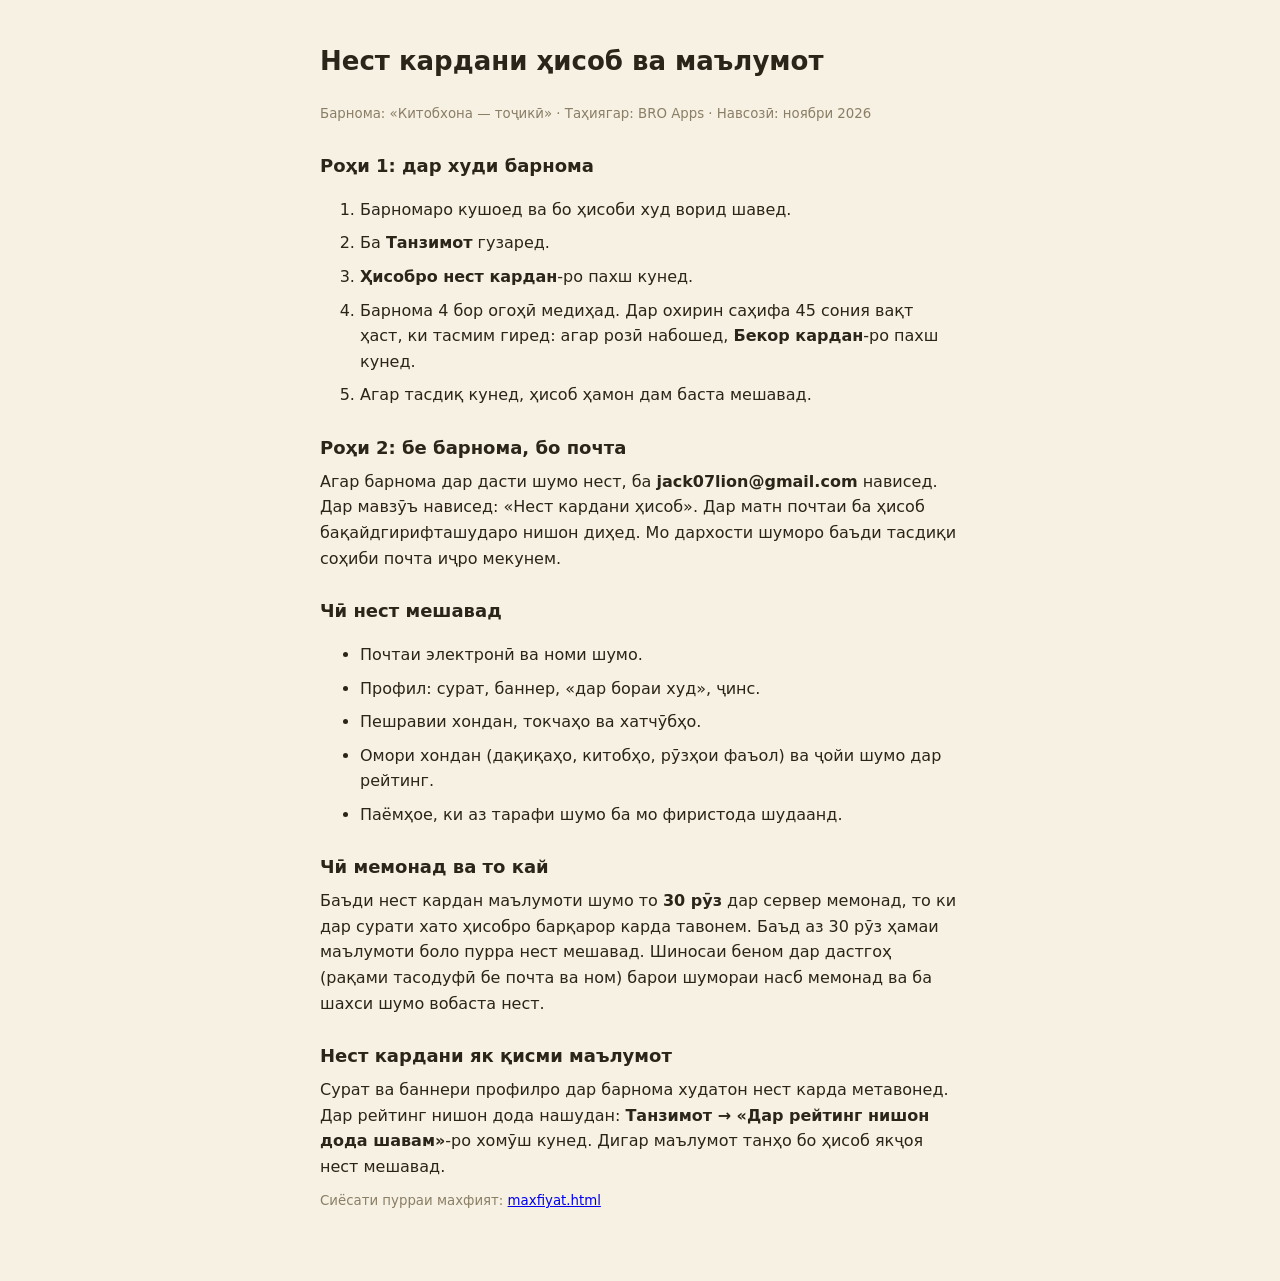
==== hisob-nest.html @ 91453577 "hisob-nest.html: саҳифаи нест кардани ҳисоб (талаби Google Play) Co-Authored-By: Claude Sonnet 5.5 <" ====
<!doctype html>
<html lang="tg"><head><meta charset="utf-8"><meta name="viewport" content="width=device-width,initial-scale=1">
<title>Китобхона — тоҷикӣ: нест кардани ҳисоб</title>
<style>
:root{--bg:#f7f1e3;--ink:#2b2418;--mut:#8a7e66}@media (prefers-color-scheme:dark){:root{--bg:#131211;--ink:#f2efe9;--mut:#9a968f}}
body{margin:0;background:var(--bg);color:var(--ink);font:16px/1.6 system-ui,-apple-system,Segoe UI,Roboto,sans-serif;padding:24px 18px 60px}
main{max-width:640px;margin:0 auto}h1{font-size:26px}h2{font-size:18px;margin:26px 0 6px}p,li{margin:0 0 8px}small{color:var(--mut)}
</style></head><body><main>
<h1>Нест кардани ҳисоб ва маълумот</h1>
<small>Барнома: «Китобхона — тоҷикӣ» · Таҳиягар: BRO Apps · Навсозӣ: ноябри 2026</small>

<h2>Роҳи 1: дар худи барнома</h2>
<ol>
<li>Барномаро кушоед ва бо ҳисоби худ ворид шавед.</li>
<li>Ба <b>Танзимот</b> гузаред.</li>
<li><b>Ҳисобро нест кардан</b>-ро пахш кунед.</li>
<li>Барнома 4 бор огоҳӣ медиҳад. Дар охирин саҳифа 45 сония вақт ҳаст, ки тасмим гиред: агар розӣ набошед, <b>Бекор кардан</b>-ро пахш кунед.</li>
<li>Агар тасдиқ кунед, ҳисоб ҳамон дам баста мешавад.</li>
</ol>

<h2>Роҳи 2: бе барнома, бо почта</h2>
<p>Агар барнома дар дасти шумо нест, ба <b>jack07lion@gmail.com</b> нависед. Дар мавзӯъ нависед: «Нест кардани ҳисоб». Дар матн почтаи ба ҳисоб бақайдгирифташударо нишон диҳед. Мо дархости шуморо баъди тасдиқи соҳиби почта иҷро мекунем.</p>

<h2>Чӣ нест мешавад</h2>
<ul>
<li>Почтаи электронӣ ва номи шумо.</li>
<li>Профил: сурат, баннер, «дар бораи худ», ҷинс.</li>
<li>Пешравии хондан, токчаҳо ва хатчӯбҳо.</li>
<li>Омори хондан (дақиқаҳо, китобҳо, рӯзҳои фаъол) ва ҷойи шумо дар рейтинг.</li>
<li>Паёмҳое, ки аз тарафи шумо ба мо фиристода шудаанд.</li>
</ul>

<h2>Чӣ мемонад ва то кай</h2>
<p>Баъди нест кардан маълумоти шумо то <b>30 рӯз</b> дар сервер мемонад, то ки дар сурати хато ҳисобро барқарор карда тавонем. Баъд аз 30 рӯз ҳамаи маълумоти боло пурра нест мешавад. Шиносаи беном дар дастгоҳ (рақами тасодуфӣ бе почта ва ном) барои шумораи насб мемонад ва ба шахси шумо вобаста нест.</p>

<h2>Нест кардани як қисми маълумот</h2>
<p>Сурат ва баннери профилро дар барнома худатон нест карда метавонед. Дар рейтинг нишон дода нашудан: <b>Танзимот → «Дар рейтинг нишон дода шавам»</b>-ро хомӯш кунед. Дигар маълумот танҳо бо ҳисоб якҷоя нест мешавад.</p>

<p><small>Сиёсати пурраи махфият: <a href="maxfiyat.html">maxfiyat.html</a></small></p>
</main></body></html>
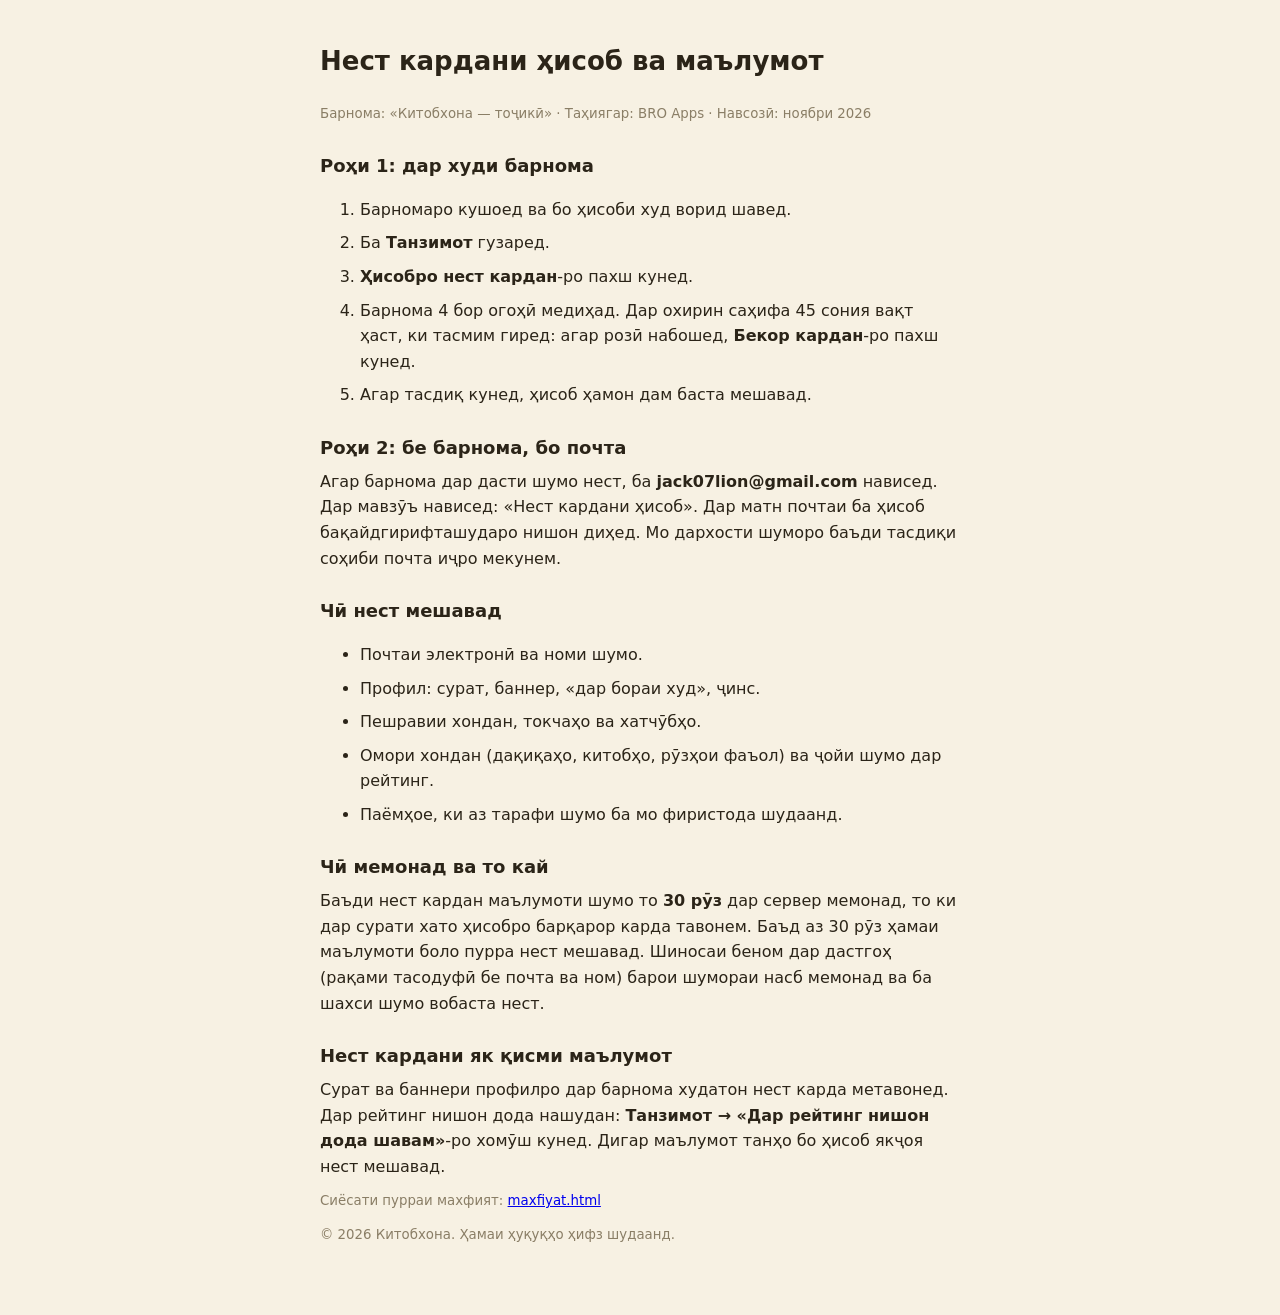
==== commit dc6da55f: "LICENSE (ҳамаи ҳуқуқҳо ҳифз шудаанд) ва © 2026 Китобхона дар сомона ва README Co-Authored-By: Claude" ====
--- a/hisob-nest.html
+++ b/hisob-nest.html
@@ -37,4 +37,5 @@
 <p>Сурат ва баннери профилро дар барнома худатон нест карда метавонед. Дар рейтинг нишон дода нашудан: <b>Танзимот → «Дар рейтинг нишон дода шавам»</b>-ро хомӯш кунед. Дигар маълумот танҳо бо ҳисоб якҷоя нест мешавад.</p>
 
 <p><small>Сиёсати пурраи махфият: <a href="maxfiyat.html">maxfiyat.html</a></small></p>
+<p><small>© 2026 Китобхона. Ҳамаи ҳуқуқҳо ҳифз шудаанд.</small></p>
 </main></body></html>
